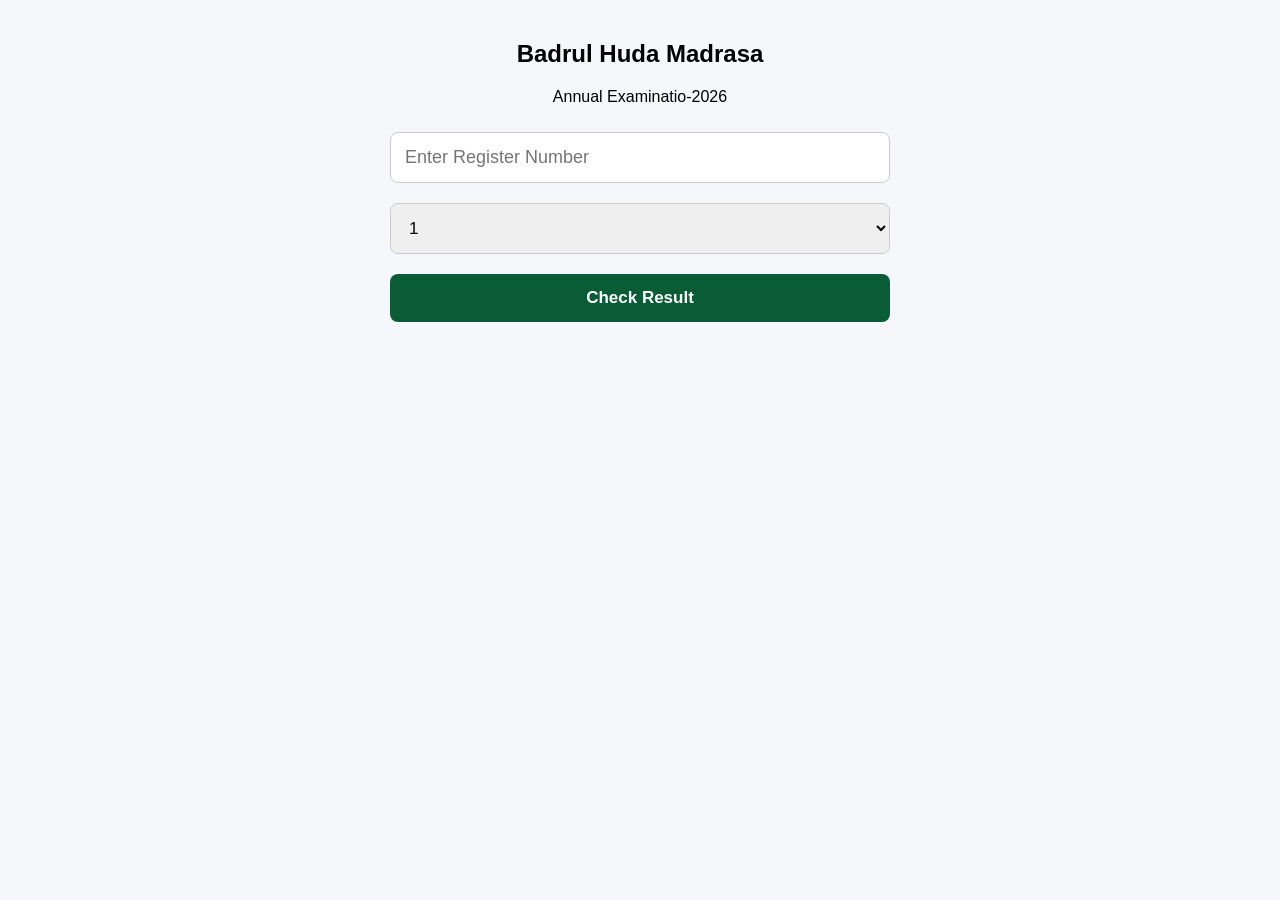
==== index.html @ b2b6c52e "Add files via upload" ====
<!DOCTYPE html>
<html>
<head>
  <title>Al Huda Madrasa - Result</title>
  <meta name="viewport" content="width=device-width, initial-scale=1.0">
  <link rel="stylesheet" href="mad.css">
</head>
<body>

<div class="container">

  <!-- FORM PAGE -->
  <div id="formPage">
    <h2>Badrul Huda Madrasa</h2>
    <p>Annual Examinatio-2026</p>

    <input type="number" id="regNo" placeholder="Enter Register Number">

    <select id="class">
      <option value="1A">1</option>
      <option value="1B">2</option>
      <option value="3A">3</option>
      <option value="2A">6</option>
      <option value="2A">8</option>
    </select>

    <button onclick="checkResult()">Check Result</button>
  </div>

  <!-- RESULT PAGE -->
  <div id="resultPage" style="display:none;">
    <div class="marksheet">

      <h3>Annual Examination - 2026</h3>

      <div class="student-info">
        <p><strong>Name:</strong> <span id="name"></span></p>
        <p><strong>Reg No:</strong> <span id="reg"></span></p>
        <p><strong>Class:</strong> <span id="cls"></span></p>
      </div>

      <table>
        <thead>
          <tr>
            <th>Subjects</th>
            <th>Mark Obtained</th>
          </tr>
        </thead>
        <tbody id="marksTable">
        </tbody>
      </table>

      <div class="summary">
        <p><strong>Total:</strong> <span id="total"></span></p>
        <p><strong>Average:</strong> <span id="average"></span></p>
        <p><strong>Grade:</strong> <span id="grade"></span></p>
        <p><strong>Status:</strong> <span id="status"></span></p>
      </div>

      <button onclick="window.print()" class="print-btn">Print</button>

    </div>
  </div>

</div>

<script src="madu.js"></script>
</body>
</html>
---- mad.css ----
body {
  font-family: 'Segoe UI', sans-serif;
  background: #f5f7fa;
  margin: 0;
  padding: 0;
}

.container {
  width: 95%;
  max-width: 500px;
  margin: auto;
  padding: 20px;
}

#formPage {
  text-align: center;
}

#regNo {
  font-size: 18px;
  padding: 14px;
}

input, select, button {
  width: 100%;
  padding: 14px;
  margin: 10px 0;
  border-radius: 8px;
  border: 1px solid #ccc;
  font-size: 17px;
  box-sizing: border-box;
}

input:focus, select:focus {
  outline: none;
  border: 1px solid #0a5c36;
  box-shadow: 0 0 5px rgba(10,92,54,0.3);
}

button {
  background: #0a5c36;
  color: white;
  border: none;
  font-weight: bold;
}

.marksheet {
  background: white;
  padding: 20px;
  border-radius: 10px;
}

.marksheet h1 {
  text-align: center;
  color: #015830;
  margin-bottom: 5px;
}

.marksheet h3 {
  text-align: center;
  margin-top: 0;
  color: #292929;
}

.student-info p {
  margin: 4px 0;
}

table {
  width: 100%;
  border-collapse: collapse;
  margin-top: 15px;
}

th {
  background: #0a5c36;
  color: white;
  padding: 10px;
}

td {
  border: 1px solid #ddd;
  padding: 10px;
  text-align: center;
}

.summary {
  margin-top: 15px;
}

.pass {
  color: green;
  font-weight: bold;
}

.fail {
  color: red;
  font-weight: bold;
}

.print-btn {
  margin-top: 15px;
  background: #333;
}

@media print {
  .print-btn {
    display: none;
  }
}
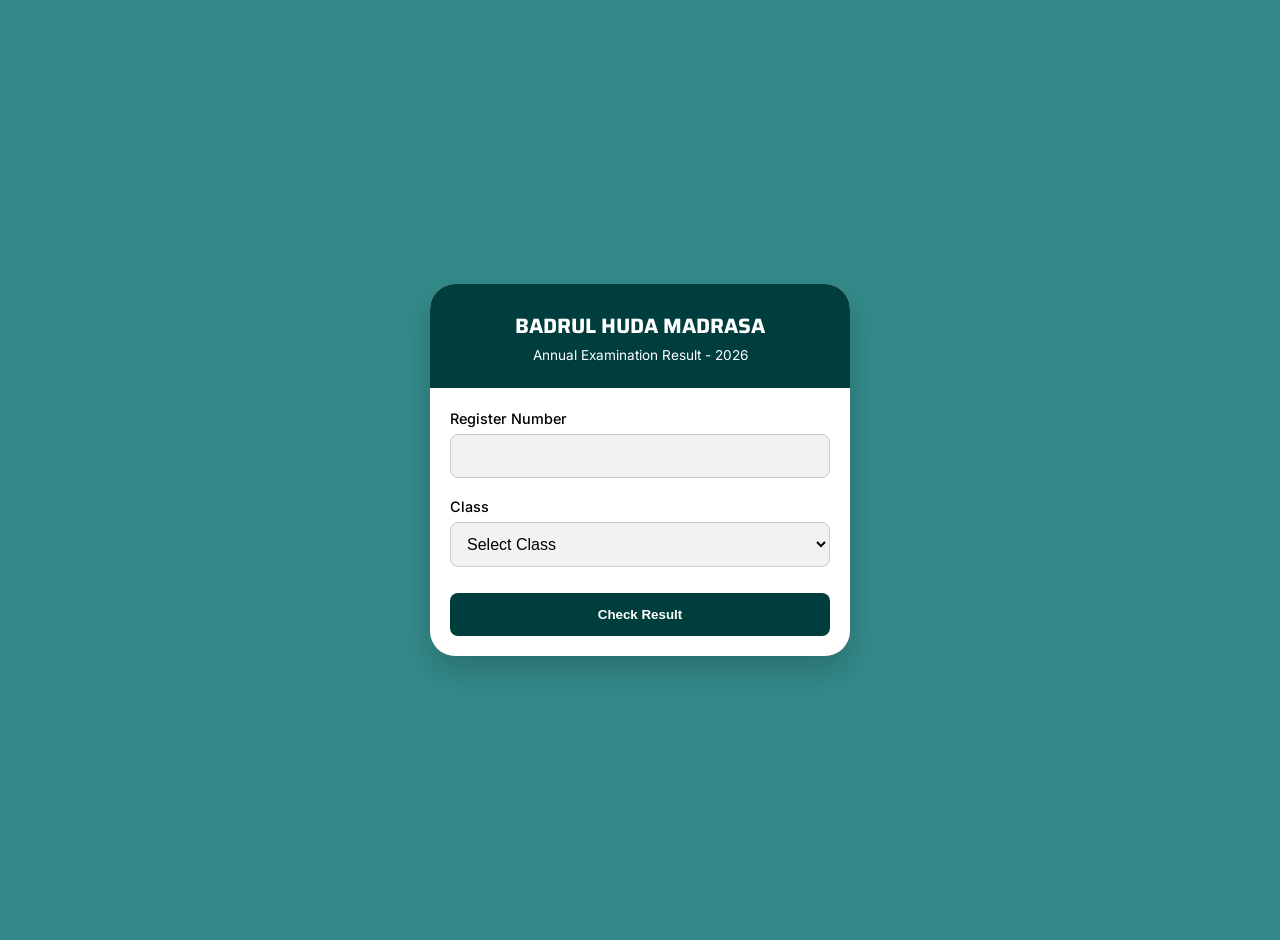
==== commit 34bce4d5: "Add files via upload" ====
--- a/index.html
+++ b/index.html
@@ -1,67 +1,79 @@
 <!DOCTYPE html>
-<html>
+<html lang="en">
 <head>
-  <title>Al Huda Madrasa - Result</title>
-  <meta name="viewport" content="width=device-width, initial-scale=1.0">
-  <link rel="stylesheet" href="mad.css">
+<meta charset="UTF-8">
+<meta name="viewport" content="width=device-width, initial-scale=1.0">
+<title>Badrul Huda Madrasa Result</title>
+<link rel="stylesheet" href="mad.css">
+<link href="https://fonts.googleapis.com/css2?family=Saira:wght@600;700&family=Inter:wght@400;500;700&display=swap" rel="stylesheet">
 </head>
+
 <body>
 
-<div class="container">
+<div class="card">
 
-  <!-- FORM PAGE -->
-  <div id="formPage">
-    <h2>Badrul Huda Madrasa</h2>
-    <p>Annual Examinatio-2026</p>
+<div class="header">
+<h1>Badrul Huda Madrasa</h1>
+<p>Annual Examination Result - 2026</p>
+</div>
 
-    <input type="number" id="regNo" placeholder="Enter Register Number">
+<div class="body">
 
-    <select id="class">
-      <option value="1A">1</option>
-      <option value="1B">2</option>
-      <option value="3A">3</option>
-      <option value="2A">6</option>
-      <option value="2A">8</option>
-    </select>
+<!-- FORM SECTION -->
+<div id="formSection">
 
-    <button onclick="checkResult()">Check Result</button>
-  </div>
+<label>Register Number</label>
+<input type="text" id="regNo">
 
-  <!-- RESULT PAGE -->
-  <div id="resultPage" style="display:none;">
-    <div class="marksheet">
+<label>Class</label>
+<select id="class">
+<option value="" disabled selected>Select Class</option>
+<option value="1">Class 1</option>
+<option value="2">Class 2</option>
+<option value="3">Class 3</option>
+<option value="4">Class 4</option>
+<option value="6">Class 6</option>
+<option value="8">Class 8</option>
+<option value="9">Class 9</option>
+</select>
 
-      <h3>Annual Examination - 2026</h3>
+<button onclick="checkResult()">Check Result</button>
 
-      <div class="student-info">
-        <p><strong>Name:</strong> <span id="name"></span></p>
-        <p><strong>Reg No:</strong> <span id="reg"></span></p>
-        <p><strong>Class:</strong> <span id="cls"></span></p>
-      </div>
+<div id="loading" class="loading">
+<div class="spinner"></div>
+Fetching Result...
+</div>
 
-      <table>
-        <thead>
-          <tr>
-            <th>Subjects</th>
-            <th>Mark Obtained</th>
-          </tr>
-        </thead>
-        <tbody id="marksTable">
-        </tbody>
-      </table>
+</div>
 
-      <div class="summary">
-        <p><strong>Total:</strong> <span id="total"></span></p>
-        <p><strong>Average:</strong> <span id="average"></span></p>
-        <p><strong>Grade:</strong> <span id="grade"></span></p>
-        <p><strong>Status:</strong> <span id="status"></span></p>
-      </div>
+<!-- RESULT SECTION -->
+<div id="resultSection" style="display:none;">
 
-      <button onclick="window.print()" class="print-btn">Print</button>
+<table class="info-table">
+<tr><td>Name</td><td id="name"></td></tr>
+<tr><td>RegNo</td><td id="reg"></td></tr>
+<tr><td>Class</td><td id="cls"></td></tr>
+</table>
 
-    </div>
-  </div>
+<table>
+<tr>
+<th>Subject Name</th>
+<th>Mark</th>
+</tr>
+<tbody id="subjects"></tbody>
+<tr><td><strong>Total</strong></td><td id="total"></td></tr>
+<tr><td><strong>Average</strong></td><td id="average"></td></tr>
+<tr><td><strong>Grade</strong></td><td id="grade"></td></tr>
+</table>
 
+<div id="status" class="status"></div>
+
+<button onclick="window.print()">Print Result</button>
+<button onclick="goBack()">Check another result</button>
+
+</div>
+
+</div>
 </div>
 
 <script src="madu.js"></script>
--- a/mad.css
+++ b/mad.css
@@ -1,110 +1,138 @@
-body {
-  font-family: 'Segoe UI', sans-serif;
-  background: #f5f7fa;
-  margin: 0;
-  padding: 0;
+:root{
+--bg:#348a8a;
+--dark:#003d3d;
+--white:#ffffff;
+--green:#28a745;
+--red:#dc3545;
 }
 
-.container {
-  width: 95%;
-  max-width: 500px;
-  margin: auto;
-  padding: 20px;
+body{
+margin:0;
+padding:20px;
+background:var(--bg);
+font-family:'Inter',sans-serif;
+display:flex;
+justify-content:center;
+align-items:center;
+min-height:100vh;
 }
 
-#formPage {
-  text-align: center;
+.card{
+background:var(--white);
+width:100%;
+max-width:420px;
+border-radius:25px;
+overflow:hidden;
+box-shadow:0 15px 35px rgba(0,0,0,0.2);
 }
 
-#regNo {
-  font-size: 18px;
-  padding: 14px;
+.header{
+background:var(--dark);
+color:white;
+text-align:center;
+padding:25px 10px;
 }
 
-input, select, button {
-  width: 100%;
-  padding: 14px;
-  margin: 10px 0;
-  border-radius: 8px;
-  border: 1px solid #ccc;
-  font-size: 17px;
-  box-sizing: border-box;
+.header h1{
+font-family:'Saira',sans-serif;
+margin:0;
+font-size:1.3rem;
+text-transform:uppercase;
 }
 
-input:focus, select:focus {
-  outline: none;
-  border: 1px solid #0a5c36;
-  box-shadow: 0 0 5px rgba(10,92,54,0.3);
+.header p{
+margin:5px 0 0;
+font-size:0.85rem;
 }
 
-button {
-  background: #0a5c36;
-  color: white;
-  border: none;
-  font-weight: bold;
+.body{
+padding:20px;
 }
 
-.marksheet {
-  background: white;
-  padding: 20px;
-  border-radius: 10px;
+label{
+font-weight:500;
+font-size:0.9rem;
 }
 
-.marksheet h1 {
-  text-align: center;
-  color: #015830;
-  margin-bottom: 5px;
+input,select{
+width:100%;
+padding:12px;
+margin-top:6px;
+margin-bottom:18px;
+border-radius:8px;
+border:1px solid #ccc;
+background:#f2f2f2;
+font-size:1rem;
+box-sizing:border-box;
 }
 
-.marksheet h3 {
-  text-align: center;
-  margin-top: 0;
-  color: #292929;
+button{
+width:100%;
+padding:14px;
+border:none;
+border-radius:8px;
+background:var(--dark);
+color:white;
+font-weight:600;
+margin-top:8px;
+cursor:pointer;
 }
 
-.student-info p {
-  margin: 4px 0;
+.loading{
+display:none;
+text-align:center;
+margin-top:15px;
 }
 
-table {
-  width: 100%;
-  border-collapse: collapse;
-  margin-top: 15px;
+.spinner{
+border:4px solid #f3f3f3;
+border-top:4px solid var(--dark);
+border-radius:50%;
+width:35px;
+height:35px;
+animation:spin 1s linear infinite;
+margin:10px auto;
 }
 
-th {
-  background: #0a5c36;
-  color: white;
-  padding: 10px;
+@keyframes spin{
+0%{transform:rotate(0deg);}
+100%{transform:rotate(360deg);}
 }
 
-td {
-  border: 1px solid #ddd;
-  padding: 10px;
-  text-align: center;
+table{
+width:100%;
+border-collapse:collapse;
+margin-bottom:15px;
+font-size:0.9rem;
 }
 
-.summary {
-  margin-top: 15px;
+td,th{
+border:1px solid #ccc;
+padding:8px;
 }
 
-.pass {
-  color: green;
-  font-weight: bold;
+th{
+background:var(--dark);
+color:white;
 }
 
-.fail {
-  color: red;
-  font-weight: bold;
+.info-table td:first-child{
+font-weight:600;
+width:35%;
 }
 
-.print-btn {
-  margin-top: 15px;
-  background: #333;
+.status{
+text-align:center;
+font-weight:700;
+margin:10px 0;
+font-size:1rem;
 }
 
-@media print {
-  .print-btn {
-    display: none;
-  }
+.pass{color:var(--green);}
+.fail{color:var(--red);}
+
+@media print{
+body{background:white;}
+button{display:none;}
+.card{box-shadow:none;border:1px solid #eee;}
 }
